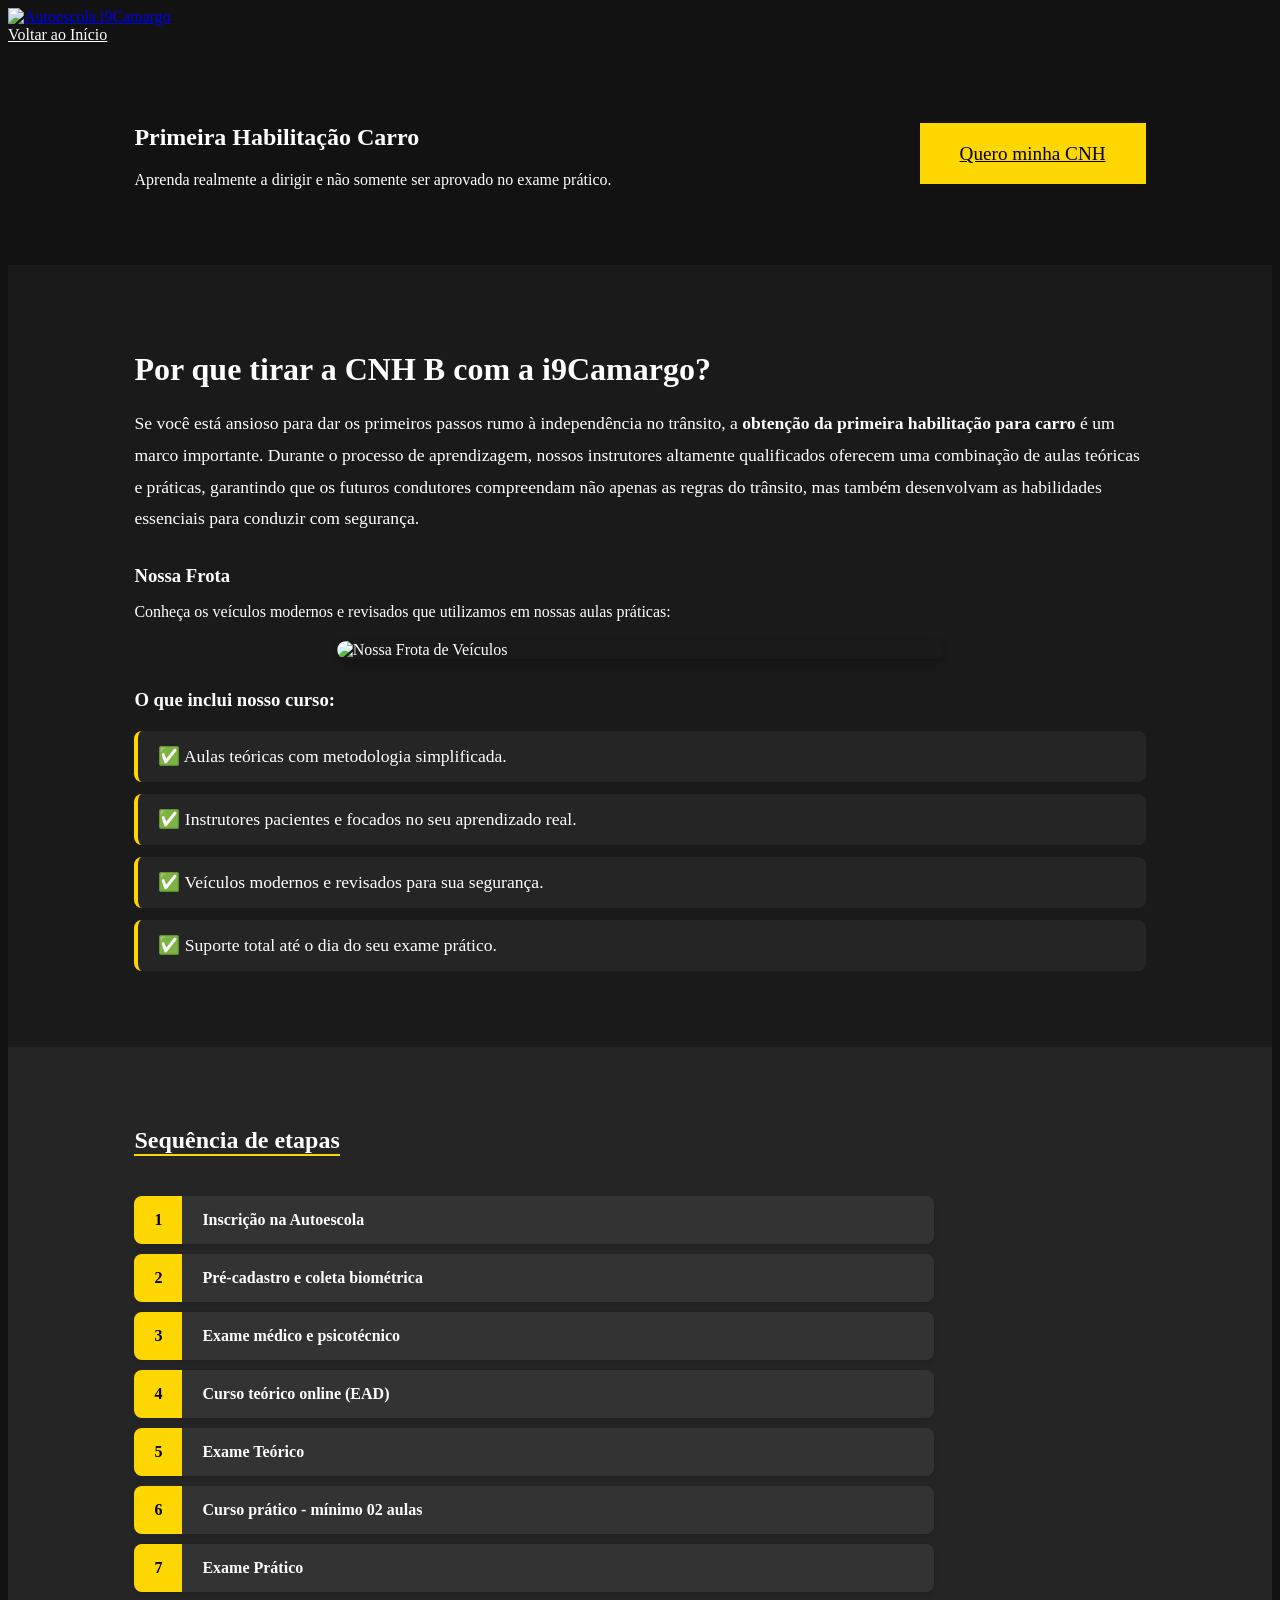
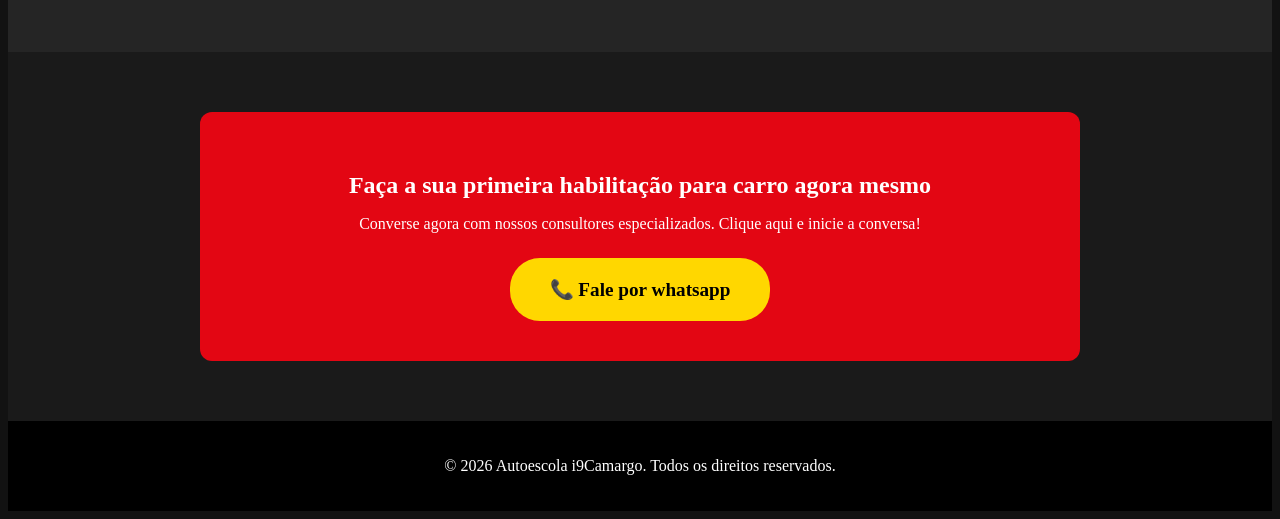
==== cnh-b.html @ 79b4303e "Add files via upload" ====
<!DOCTYPE html>
<html lang="pt-BR">
<head>
    <meta charset="UTF-8">
    <meta name="viewport" content="width=device-width, initial-scale=1.0">
    <title>Primeira CNH Carro (B) | Autoescola i9Camargo</title>
    <link rel="stylesheet" href="css/style.css">
    <style>
        /* Imagem ajustada para 60% de largura */
        .foto-frota-ajustada {
            filter: brightness(1.05) contrast(1.1) saturate(1.1);
            border-radius: 12px;
            box-shadow: 0 4px 15px rgba(0,0,0,0.3);
            width: 60%; 
            height: auto;
            display: block;
            margin: 20px auto;
        }
        /* Estilo de destaque amarelo */
        .btn-amarelo {
            background: #FFD700 !important;
            color: #000 !important;
            padding: 20px 40px !important;
            font-size: 1.2rem !important;
        }
        .etapa-num {
            background: #FFD700 !important;
            color: #000 !important;
        }
        /* Estilo da lista de benefícios */
        .lista-beneficios {
            list-style-type: none;
            padding-left: 0;
            margin-top: 20px;
        }
        .lista-beneficios li {
            background: #252525;
            margin-bottom: 12px;
            padding: 15px 20px;
            border-radius: 8px;
            display: flex;
            align-items: center;
            border-left: 4px solid #FFD700;
            font-size: 1.1rem;
        }
    </style>
</head>
<body style="background-color: #121212; color: #ffffff;">

    <header>
        <a href="index.html"><img src="assets/logo.jpg" alt="Autoescola i9Camargo" class="logo-img"></a>
        <nav><div class="menu-item"><a href="index.html" style="color: #ffffff;">Voltar ao Início</a></div></nav>
    </header>

    <section class="banner-cnh" style="padding: 60px 10%;">
        <div class="conteudo-banner" style="display: flex; align-items: center; justify-content: space-between; max-width: 1200px; margin: 0 auto;">
            <div style="text-align: left;">
                <h1>Primeira Habilitação Carro</h1>
                <p>Aprenda realmente a dirigir e não somente ser aprovado no exame prático.</p>
            </div>
            <div>
                <a href="https://wa.me/message/3VDWR5NXCJEEN1" target="_blank" class="btn-principal btn-amarelo">Quero minha CNH</a>
            </div>
        </div>
    </section>

    <section class="detalhes-curso" style="padding: 60px 10%; background: #1a1a1a; color: #ffffff;">
        <h2 style="font-size: 2rem; margin-bottom: 20px;">Por que tirar a CNH B com a i9Camargo?</h2>
        <p style="margin-bottom: 20px; font-size: 1.1rem; line-height: 1.8;">
            Se você está ansioso para dar os primeiros passos rumo à independência no trânsito, a 
            <strong>obtenção da primeira habilitação para carro</strong> é um marco importante. 
            Durante o processo de aprendizagem, nossos instrutores altamente qualificados oferecem 
            uma combinação de aulas teóricas e práticas, garantindo que os futuros condutores 
            compreendam não apenas as regras do trânsito, mas também desenvolvam as habilidades 
            essenciais para conduzir com segurança.
        </p>
        
        <h3 style="margin-top: 30px; margin-bottom: 15px;">Nossa Frota</h3>
        <p>Conheça os veículos modernos e revisados que utilizamos em nossas aulas práticas:</p>
        <img src="assets/frota.jpg" alt="Nossa Frota de Veículos" class="foto-frota-ajustada">
        
        <h3 style="margin-top: 30px; margin-bottom: 15px;">O que inclui nosso curso:</h3>
        <ul class="lista-beneficios">
            <li>✅ Aulas teóricas com metodologia simplificada.</li>
            <li>✅ Instrutores pacientes e focados no seu aprendizado real.</li>
            <li>✅ Veículos modernos e revisados para sua segurança.</li>
            <li>✅ Suporte total até o dia do seu exame prático.</li>
        </ul>
    </section>

    <section style="padding: 60px 10%; background: #252525;">
        <h2 style="margin-bottom: 20px; border-bottom: 2px solid #FFD700; display: inline-block; color: #ffffff;">Sequência de etapas</h2>
        <div style="display: flex; flex-direction: column; gap: 10px; max-width: 800px; margin-top: 20px;">
            <div style="display: flex; align-items: center; background: #333333; border-radius: 8px; overflow: hidden; box-shadow: 0 2px 4px rgba(0,0,0,0.1);">
                <div class="etapa-num" style="padding: 15px 20px; font-weight: bold;">1</div>
                <div style="padding: 15px 20px; font-weight: 600; color: #ffffff;">Inscrição na Autoescola</div>
            </div>
            <div style="display: flex; align-items: center; background: #333333; border-radius: 8px; overflow: hidden; box-shadow: 0 2px 4px rgba(0,0,0,0.1);">
                <div class="etapa-num" style="padding: 15px 20px; font-weight: bold;">2</div>
                <div style="padding: 15px 20px; font-weight: 600; color: #ffffff;">Pré-cadastro e coleta biométrica</div>
            </div>
            <div style="display: flex; align-items: center; background: #333333; border-radius: 8px; overflow: hidden; box-shadow: 0 2px 4px rgba(0,0,0,0.1);">
                <div class="etapa-num" style="padding: 15px 20px; font-weight: bold;">3</div>
                <div style="padding: 15px 20px; font-weight: 600; color: #ffffff;">Exame médico e psicotécnico</div>
            </div>
            <div style="display: flex; align-items: center; background: #333333; border-radius: 8px; overflow: hidden; box-shadow: 0 2px 4px rgba(0,0,0,0.1);">
                <div class="etapa-num" style="padding: 15px 20px; font-weight: bold;">4</div>
                <div style="padding: 15px 20px; font-weight: 600; color: #ffffff;">Curso teórico online (EAD)</div>
            </div>
            <div style="display: flex; align-items: center; background: #333333; border-radius: 8px; overflow: hidden; box-shadow: 0 2px 4px rgba(0,0,0,0.1);">
                <div class="etapa-num" style="padding: 15px 20px; font-weight: bold;">5</div>
                <div style="padding: 15px 20px; font-weight: 600; color: #ffffff;">Exame Teórico</div>
            </div>
            <div style="display: flex; align-items: center; background: #333333; border-radius: 8px; overflow: hidden; box-shadow: 0 2px 4px rgba(0,0,0,0.1);">
                <div class="etapa-num" style="padding: 15px 20px; font-weight: bold;">6</div>
                <div style="padding: 15px 20px; font-weight: 600; color: #ffffff;">Curso prático - mínimo 02 aulas</div>
            </div>
            <div style="display: flex; align-items: center; background: #333333; border-radius: 8px; overflow: hidden; box-shadow: 0 2px 4px rgba(0,0,0,0.1);">
                <div class="etapa-num" style="padding: 15px 20px; font-weight: bold;">7</div>
                <div style="padding: 15px 20px; font-weight: 600; color: #ffffff;">Exame Prático</div>
            </div>
        </div>
    </section>

    <section style="padding: 60px 10%; background: #1a1a1a; text-align: center;">
        <div style="background: #e30613; color: white; padding: 40px; border-radius: 12px; max-width: 800px; margin: 0 auto;">
            <h2 style="margin-bottom: 10px;">Faça a sua primeira habilitação para carro agora mesmo</h2>
            <p style="margin-bottom: 25px;">Converse agora com nossos consultores especializados. Clique aqui e inicie a conversa!</p>
            <a href="https://wa.me/message/3VDWR5NXCJEEN1" target="_blank" class="btn-amarelo" style="padding: 15px 30px; text-decoration: none; font-weight: bold; border-radius: 30px; display: inline-block;">
                📞 Fale por whatsapp
            </a>
        </div>
    </section>

    <footer id="contato" style="background: #000000; padding: 20px; text-align: center; color: #ffffff;">
        <div class="footer-bottom">
            <p>&copy; 2026 Autoescola i9Camargo. Todos os direitos reservados.</p>
        </div>
    </footer>

    <script src="js/script.js"></script>
</body>
</html>
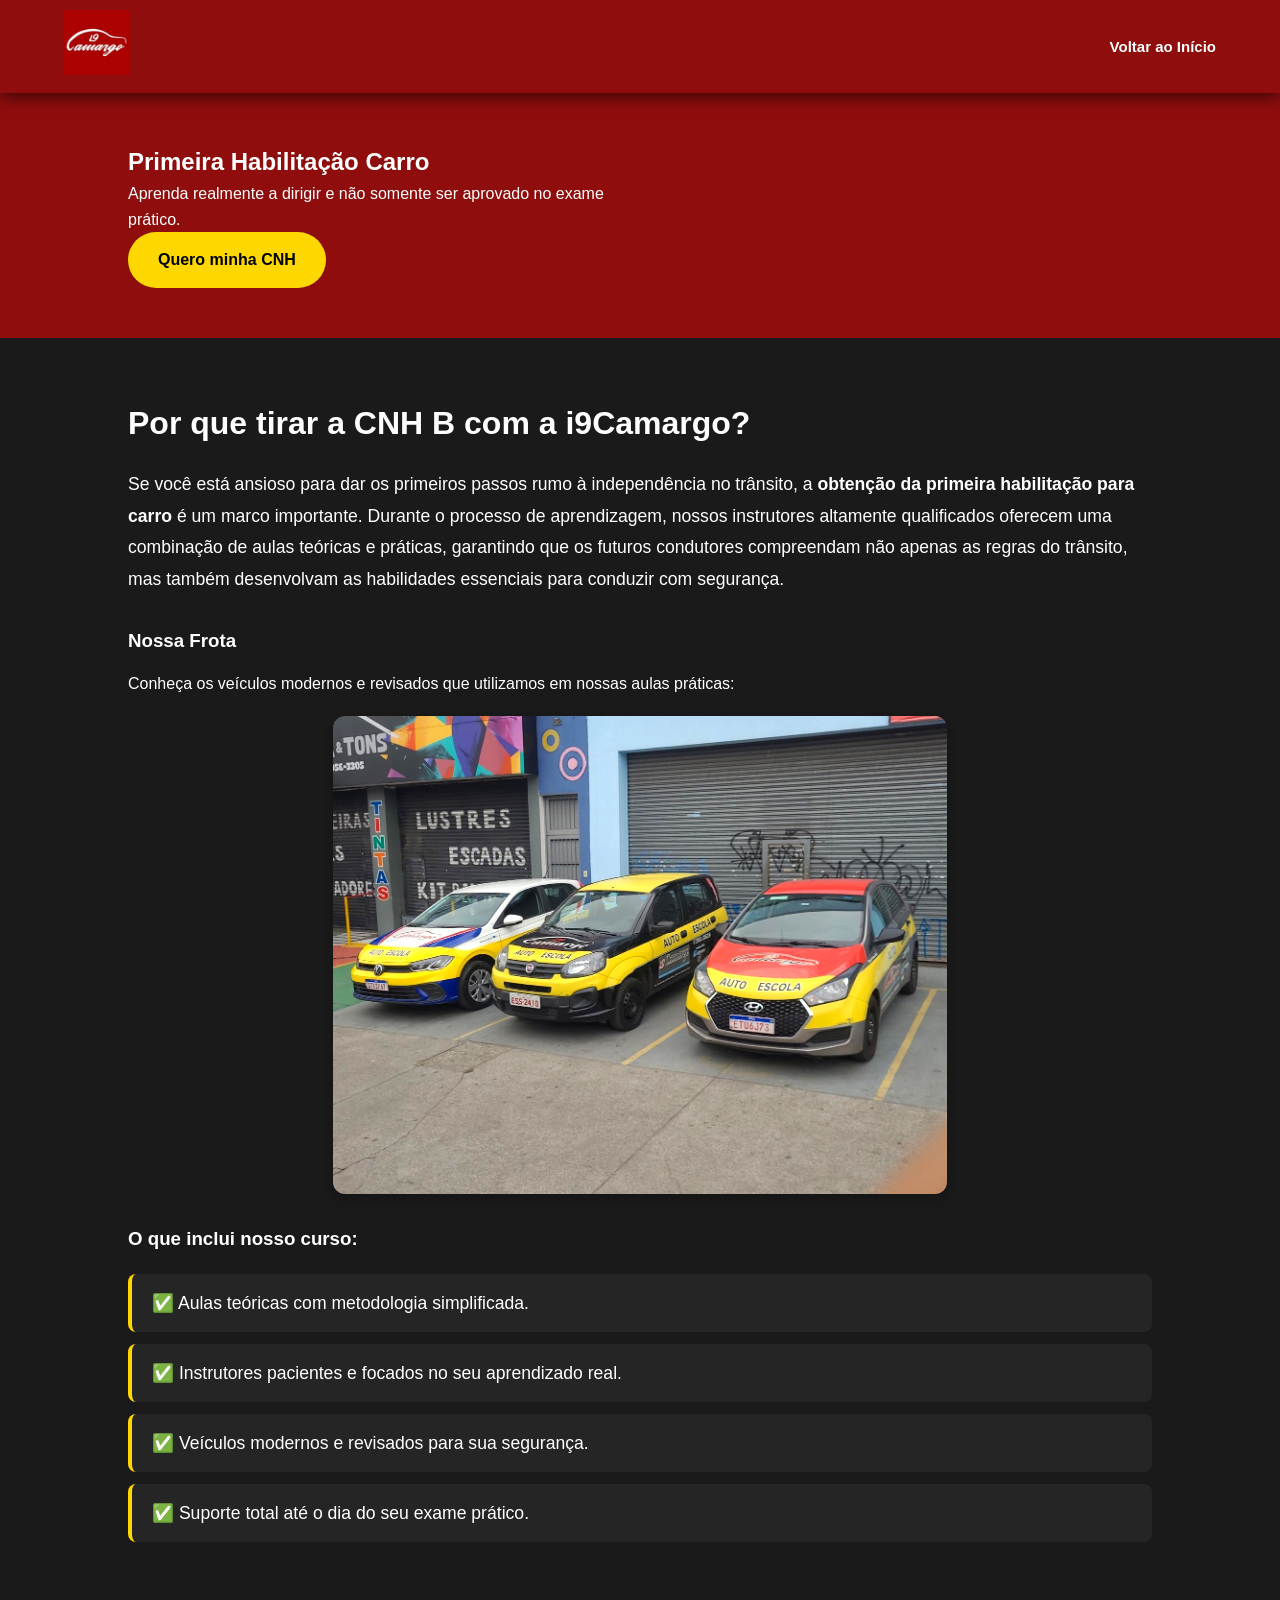
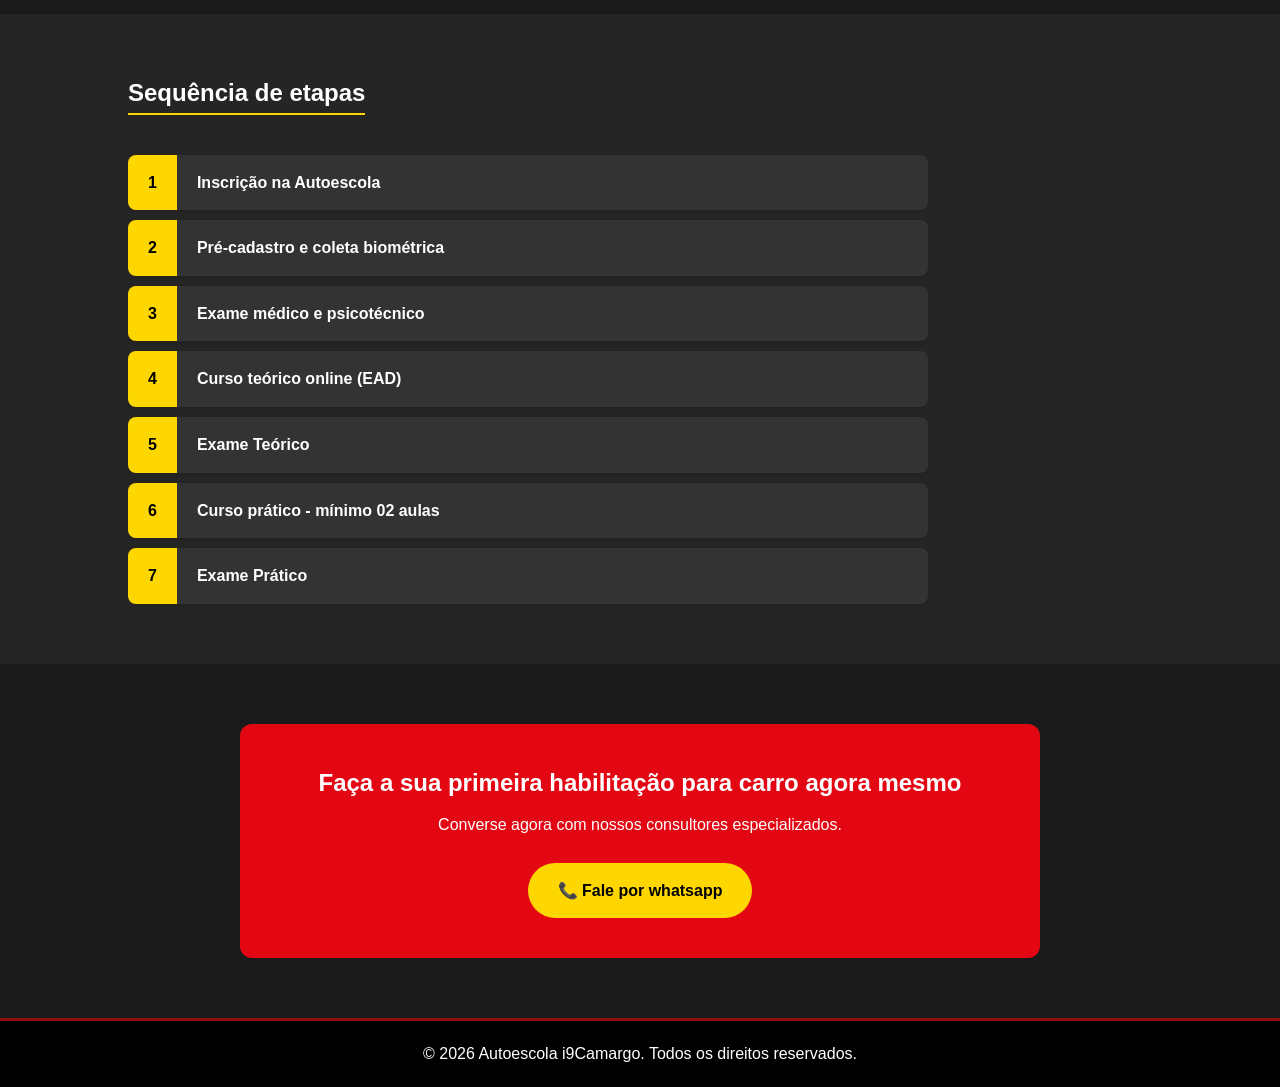
==== commit 7aa81d0d: "Refactor cnh-b.html structure and styles" ====
--- a/cnh-b.html
+++ b/cnh-b.html
@@ -6,7 +6,6 @@
     <title>Primeira CNH Carro (B) | Autoescola i9Camargo</title>
     <link rel="stylesheet" href="css/style.css">
     <style>
-        /* Imagem ajustada para 60% de largura */
         .foto-frota-ajustada {
             filter: brightness(1.05) contrast(1.1) saturate(1.1);
             border-radius: 12px;
@@ -16,33 +15,9 @@
             display: block;
             margin: 20px auto;
         }
-        /* Estilo de destaque amarelo */
-        .btn-amarelo {
-            background: #FFD700 !important;
-            color: #000 !important;
-            padding: 20px 40px !important;
-            font-size: 1.2rem !important;
-        }
-        .etapa-num {
-            background: #FFD700 !important;
-            color: #000 !important;
-        }
-        /* Estilo da lista de benefícios */
-        .lista-beneficios {
-            list-style-type: none;
-            padding-left: 0;
-            margin-top: 20px;
-        }
-        .lista-beneficios li {
-            background: #252525;
-            margin-bottom: 12px;
-            padding: 15px 20px;
-            border-radius: 8px;
-            display: flex;
-            align-items: center;
-            border-left: 4px solid #FFD700;
-            font-size: 1.1rem;
-        }
+        .etapa-num { background: #FFD700 !important; color: #000 !important; }
+        .lista-beneficios { list-style-type: none; padding-left: 0; margin-top: 20px; }
+        .lista-beneficios li { background: #252525; margin-bottom: 12px; padding: 15px 20px; border-radius: 8px; display: flex; align-items: center; border-left: 4px solid #FFD700; font-size: 1.1rem; }
     </style>
 </head>
 <body style="background-color: #121212; color: #ffffff;">
@@ -52,16 +27,14 @@
         <nav><div class="menu-item"><a href="index.html" style="color: #ffffff;">Voltar ao Início</a></div></nav>
     </header>
 
-    <section class="banner-cnh" style="padding: 60px 10%;">
-        <div class="conteudo-banner" style="display: flex; align-items: center; justify-content: space-between; max-width: 1200px; margin: 0 auto;">
-            <div style="text-align: left;">
-                <h1>Primeira Habilitação Carro</h1>
-                <p>Aprenda realmente a dirigir e não somente ser aprovado no exame prático.</p>
+    <section class="banner-cnh">
+        <div class="conteudo-banner">
+            <h1>Primeira Habilitação Carro</h1>
+            <p>Aprenda realmente a dirigir e não somente ser aprovado no exame prático.</p>
+            <a href="https://wa.me/message/3VDWR5NXCJEEN1" target="_blank" class="btn-banner">Quero minha CNH</a>
+        </div>
+        <div class="imagem-banner">
             </div>
-            <div>
-                <a href="https://wa.me/message/3VDWR5NXCJEEN1" target="_blank" class="btn-principal btn-amarelo">Quero minha CNH</a>
-            </div>
-        </div>
     </section>
 
     <section class="detalhes-curso" style="padding: 60px 10%; background: #1a1a1a; color: #ffffff;">
@@ -91,53 +64,28 @@
     <section style="padding: 60px 10%; background: #252525;">
         <h2 style="margin-bottom: 20px; border-bottom: 2px solid #FFD700; display: inline-block; color: #ffffff;">Sequência de etapas</h2>
         <div style="display: flex; flex-direction: column; gap: 10px; max-width: 800px; margin-top: 20px;">
-            <div style="display: flex; align-items: center; background: #333333; border-radius: 8px; overflow: hidden; box-shadow: 0 2px 4px rgba(0,0,0,0.1);">
-                <div class="etapa-num" style="padding: 15px 20px; font-weight: bold;">1</div>
-                <div style="padding: 15px 20px; font-weight: 600; color: #ffffff;">Inscrição na Autoescola</div>
-            </div>
-            <div style="display: flex; align-items: center; background: #333333; border-radius: 8px; overflow: hidden; box-shadow: 0 2px 4px rgba(0,0,0,0.1);">
-                <div class="etapa-num" style="padding: 15px 20px; font-weight: bold;">2</div>
-                <div style="padding: 15px 20px; font-weight: 600; color: #ffffff;">Pré-cadastro e coleta biométrica</div>
-            </div>
-            <div style="display: flex; align-items: center; background: #333333; border-radius: 8px; overflow: hidden; box-shadow: 0 2px 4px rgba(0,0,0,0.1);">
-                <div class="etapa-num" style="padding: 15px 20px; font-weight: bold;">3</div>
-                <div style="padding: 15px 20px; font-weight: 600; color: #ffffff;">Exame médico e psicotécnico</div>
-            </div>
-            <div style="display: flex; align-items: center; background: #333333; border-radius: 8px; overflow: hidden; box-shadow: 0 2px 4px rgba(0,0,0,0.1);">
-                <div class="etapa-num" style="padding: 15px 20px; font-weight: bold;">4</div>
-                <div style="padding: 15px 20px; font-weight: 600; color: #ffffff;">Curso teórico online (EAD)</div>
-            </div>
-            <div style="display: flex; align-items: center; background: #333333; border-radius: 8px; overflow: hidden; box-shadow: 0 2px 4px rgba(0,0,0,0.1);">
-                <div class="etapa-num" style="padding: 15px 20px; font-weight: bold;">5</div>
-                <div style="padding: 15px 20px; font-weight: 600; color: #ffffff;">Exame Teórico</div>
-            </div>
-            <div style="display: flex; align-items: center; background: #333333; border-radius: 8px; overflow: hidden; box-shadow: 0 2px 4px rgba(0,0,0,0.1);">
-                <div class="etapa-num" style="padding: 15px 20px; font-weight: bold;">6</div>
-                <div style="padding: 15px 20px; font-weight: 600; color: #ffffff;">Curso prático - mínimo 02 aulas</div>
-            </div>
-            <div style="display: flex; align-items: center; background: #333333; border-radius: 8px; overflow: hidden; box-shadow: 0 2px 4px rgba(0,0,0,0.1);">
-                <div class="etapa-num" style="padding: 15px 20px; font-weight: bold;">7</div>
-                <div style="padding: 15px 20px; font-weight: 600; color: #ffffff;">Exame Prático</div>
-            </div>
+            <div style="display: flex; align-items: center; background: #333333; border-radius: 8px; overflow: hidden; box-shadow: 0 2px 4px rgba(0,0,0,0.1);"><div class="etapa-num" style="padding: 15px 20px; font-weight: bold;">1</div><div style="padding: 15px 20px; font-weight: 600; color: #ffffff;">Inscrição na Autoescola</div></div>
+            <div style="display: flex; align-items: center; background: #333333; border-radius: 8px; overflow: hidden; box-shadow: 0 2px 4px rgba(0,0,0,0.1);"><div class="etapa-num" style="padding: 15px 20px; font-weight: bold;">2</div><div style="padding: 15px 20px; font-weight: 600; color: #ffffff;">Pré-cadastro e coleta biométrica</div></div>
+            <div style="display: flex; align-items: center; background: #333333; border-radius: 8px; overflow: hidden; box-shadow: 0 2px 4px rgba(0,0,0,0.1);"><div class="etapa-num" style="padding: 15px 20px; font-weight: bold;">3</div><div style="padding: 15px 20px; font-weight: 600; color: #ffffff;">Exame médico e psicotécnico</div></div>
+            <div style="display: flex; align-items: center; background: #333333; border-radius: 8px; overflow: hidden; box-shadow: 0 2px 4px rgba(0,0,0,0.1);"><div class="etapa-num" style="padding: 15px 20px; font-weight: bold;">4</div><div style="padding: 15px 20px; font-weight: 600; color: #ffffff;">Curso teórico online (EAD)</div></div>
+            <div style="display: flex; align-items: center; background: #333333; border-radius: 8px; overflow: hidden; box-shadow: 0 2px 4px rgba(0,0,0,0.1);"><div class="etapa-num" style="padding: 15px 20px; font-weight: bold;">5</div><div style="padding: 15px 20px; font-weight: 600; color: #ffffff;">Exame Teórico</div></div>
+            <div style="display: flex; align-items: center; background: #333333; border-radius: 8px; overflow: hidden; box-shadow: 0 2px 4px rgba(0,0,0,0.1);"><div class="etapa-num" style="padding: 15px 20px; font-weight: bold;">6</div><div style="padding: 15px 20px; font-weight: 600; color: #ffffff;">Curso prático - mínimo 02 aulas</div></div>
+            <div style="display: flex; align-items: center; background: #333333; border-radius: 8px; overflow: hidden; box-shadow: 0 2px 4px rgba(0,0,0,0.1);"><div class="etapa-num" style="padding: 15px 20px; font-weight: bold;">7</div><div style="padding: 15px 20px; font-weight: 600; color: #ffffff;">Exame Prático</div></div>
         </div>
     </section>
 
     <section style="padding: 60px 10%; background: #1a1a1a; text-align: center;">
         <div style="background: #e30613; color: white; padding: 40px; border-radius: 12px; max-width: 800px; margin: 0 auto;">
             <h2 style="margin-bottom: 10px;">Faça a sua primeira habilitação para carro agora mesmo</h2>
-            <p style="margin-bottom: 25px;">Converse agora com nossos consultores especializados. Clique aqui e inicie a conversa!</p>
-            <a href="https://wa.me/message/3VDWR5NXCJEEN1" target="_blank" class="btn-amarelo" style="padding: 15px 30px; text-decoration: none; font-weight: bold; border-radius: 30px; display: inline-block;">
-                📞 Fale por whatsapp
-            </a>
+            <p style="margin-bottom: 25px;">Converse agora com nossos consultores especializados.</p>
+            <a href="https://wa.me/message/3VDWR5NXCJEEN1" target="_blank" class="btn-banner">📞 Fale por whatsapp</a>
         </div>
     </section>
 
     <footer id="contato" style="background: #000000; padding: 20px; text-align: center; color: #ffffff;">
-        <div class="footer-bottom">
-            <p>&copy; 2026 Autoescola i9Camargo. Todos os direitos reservados.</p>
-        </div>
+        <p>&copy; 2026 Autoescola i9Camargo. Todos os direitos reservados.</p>
     </footer>
 
     <script src="js/script.js"></script>
 </body>
-</html>+</html>
--- a/css/style.css
+++ b/css/style.css
@@ -0,0 +1,144 @@
+* { margin: 0; padding: 0; box-sizing: border-box; font-family: 'Segoe UI', Tahoma, sans-serif; }
+:root { --cor-principal: #900d0d; --cor-escura: #121212; --cor-card: #1e1e1e; --texto-claro: #ffffff; --texto-escuro: #aaaaaa; --verde-whatsapp: #25d366; }
+html { scroll-behavior: smooth; }
+body { background-color: var(--cor-escura); color: var(--texto-escuro); line-height: 1.6; overflow-x: hidden; }
+
+/* --- Topo Comercial --- */
+.topo-comercial { 
+    display: none !important; 
+}
+
+/* --- Cabeçalho --- */
+header { background-color: var(--cor-principal); padding: 10px 5%; display: flex; justify-content: space-between; align-items: center; position: sticky; top: 0; z-index: 1000; box-shadow: 0 4px 15px rgba(0,0,0,0.6); }
+.logo-img { height: 65px; width: auto; }
+nav { display: flex; align-items: center; }
+.menu-item { position: relative; margin-left: 20px; }
+
+nav a, .dropdown-btn { color: var(--texto-claro); text-decoration: none; font-weight: 600; font-size: 15px; background: none; border: none; cursor: pointer; }
+.dropdown-content { display: none; position: absolute; background-color: var(--cor-card); min-width: 220px; box-shadow: 0px 8px 16px rgba(0,0,0,0.5); top: 100%; left: 0; z-index: 10; border-radius: 0 0 8px 8px; }
+.dropdown-content a { color: var(--texto-claro); padding: 12px 16px; display: block; border-bottom: 1px solid #2d2d2d; }
+.dropdown-content.show { display: block; }
+
+/* --- Botões Customizados --- */
+.btn-nav { background-color: white !important; color: var(--cor-principal) !important; padding: 10px 20px; border-radius: 50px !important; transition: all 0.3s ease; box-shadow: 0 2px 8px rgba(0,0,0,0.2); }
+.btn-nav:hover { background-color: #f0f0f0 !important; transform: scale(1.05); }
+.btn-principal { background-color: var(--cor-principal); color: var(--texto-claro); padding: 15px 40px; text-decoration: none; font-weight: 700; border-radius: 50px; text-transform: uppercase; transition: all 0.3s ease; box-shadow: 0 4px 15px rgba(144, 13, 13, 0.3); }
+.btn-principal:hover { background-color: #a81111; transform: translateY(-3px); box-shadow: 0 8px 20px rgba(144, 13, 13, 0.5); }
+.btn-card, .btn-plano { display: block; background: transparent; border: 2px solid var(--cor-principal); color: white; padding: 12px; text-decoration: none; border-radius: 8px; font-weight: 600; transition: all 0.3s ease; }
+.btn-card:hover, .btn-plano:hover { background: var(--cor-principal); color: white; box-shadow: 0 4px 10px rgba(0,0,0,0.3); }
+
+/* --- Hero & Diferenciais --- */
+.hero { background: linear-gradient(rgba(0,0,0,0.6), rgba(0,0,0,0.6)), url('../assets/frota.jpg') center/cover no-repeat; height: 60vh; display: flex; flex-direction: column; justify-content: center; align-items: center; text-align: center; color: var(--texto-claro); padding: 0 20px; }
+.diferenciais { padding: 40px 5%; background: #0b0b0b; display: grid; grid-template-columns: repeat(auto-fit, minmax(220px, 1fr)); gap: 20px; }
+.dif-item { background: #1e1e1e; padding: 25px; border-radius: 8px; text-align: center; border-top: 4px solid var(--cor-principal); transition: 0.3s; }
+.dif-item:hover { transform: translateY(-5px); }
+
+/* --- Seções --- */
+.servicos, .secao-planos, .depoimentos { padding: 60px 5%; text-align: center; }
+.grid-servicos, .container-planos { display: grid; grid-template-columns: repeat(auto-fit, minmax(280px, 1fr)); gap: 30px; margin-top: 30px; }
+.card, .card-plano { background: var(--cor-card); padding: 30px; border-radius: 8px; }
+
+/* Estilo do Botão Google */
+.google-review-action { margin: 40px auto; padding: 30px; background: #1e1e1e; border-radius: 12px; max-width: 500px; border: 1px solid #333; box-shadow: 0 10px 30px rgba(0,0,0,0.5); }
+.btn-google { display: inline-flex; align-items: center; justify-content: center; background: #ffffff; color: #333 !important; padding: 12px 25px; text-decoration: none; font-weight: 700; border-radius: 50px; transition: all 0.3s ease; }
+.btn-google:hover { background: #f8f8f8; transform: translateY(-3px); }
+
+/* --- Rodapé --- */
+footer { background: #0a0a0a; padding: 40px 5%; border-top: 3px solid var(--cor-principal); text-align: center; }
+.botoes-flutuantes { position: fixed; bottom: 20px; right: 20px; display: flex; flex-direction: column; gap: 10px; z-index: 9999; }
+.btn-float { padding: 12px 20px; border-radius: 50px; text-decoration: none; color: white; font-weight: bold; font-size: 14px; box-shadow: 0 4px 10px rgba(0,0,0,0.3); transition: transform 0.3s ease; }
+.btn-float:hover { transform: scale(1.1); }
+.whatsapp { background-color: #25d366; }
+.instagram { background-color: #e1306c; }
+
+@media (max-width: 768px) {
+    header { flex-direction: column; gap: 15px; }
+    nav { flex-wrap: wrap; justify-content: center; gap: 15px; }
+}
+
+/* --- ESTILO NOTURNO: Página Quem Somos --- */
+.header-sobre-custom { 
+    padding: 80px 10%; 
+    background: #0a0a0a; 
+    text-align: center; 
+    color: var(--texto-claro); 
+}
+.header-sobre-custom h1 { 
+    font-size: 2.5rem; 
+    color: var(--cor-principal); 
+    margin-bottom: 20px; 
+}
+.depoimentos-container { 
+    padding: 60px 10%; 
+    background-color: #121212; 
+}
+.depoimentos-container h2 {
+    color: var(--texto-claro);
+    margin-bottom: 10px;
+}
+.depoimentos-container p {
+    color: var(--texto-escuro);
+    margin-bottom: 30px;
+}
+.depoimentos-grid { display: grid; grid-template-columns: repeat(auto-fit, minmax(280px, 1fr)); gap: 30px; margin-top: 30px; }
+.card-depoimento { 
+    background: var(--cor-card); 
+    padding: 30px; 
+    border-radius: 8px; 
+    border-bottom: 4px solid var(--cor-principal); 
+    text-align: left; 
+    transition: 0.3s;
+}
+.card-depoimento:hover { transform: translateY(-5px); }
+.card-depoimento h3 { color: #ffffff; margin-bottom: 10px; }
+
+/* --- Estilo do Banner da CNH B --- */
+.banner-cnh {
+    display: flex;
+    align-items: center;
+    background-color: var(--cor-principal);
+    color: white;
+    padding: 50px 10%;
+}
+.conteudo-banner { flex: 1; padding-right: 20px; }
+.imagem-banner { flex: 1; text-align: right; }
+.imagem-banner img { max-width: 100%; border-radius: 10px; }
+
+/* --- Estilos específicos para a página de CNH PCD --- */
+.pcd-container { padding: 60px 10%; background-color: #121212; color: #ffffff; }
+.pcd-header { margin-bottom: 40px; border-bottom: 2px solid #FFD700; padding-bottom: 20px; }
+.pcd-section { background: #1a1a1a; padding: 40px; border-radius: 12px; margin: 20px 0; }
+.pcd-list { list-style-type: none; padding: 0; }
+.pcd-list li { margin-bottom: 15px; padding-left: 30px; position: relative; }
+.pcd-list li::before { content: "✅"; position: absolute; left: 0; }
+.btn-pcd { background: #FFD700 !important; color: #000 !important; padding: 15px 30px !important; text-decoration: none; font-weight: bold; border-radius: 30px; display: inline-block; transition: transform 0.2s; }
+.btn-pcd:hover { transform: scale(1.05); }
+
+/* Estilo do Banner PCD */
+.banner-cnh-pcd {
+    background-color: #900d0d;
+    display: flex;
+    justify-content: space-between;
+    align-items: center;
+    padding: 40px 10%;
+    color: white;
+    margin: 40px 0;
+}
+.conteudo-banner h2 { font-size: 2rem; margin-bottom: 10px; }
+.btn-banner {
+    background-color: #FFD700;
+    color: #000;
+    padding: 15px 30px;
+    text-decoration: none;
+    font-weight: bold;
+    border-radius: 50px;
+    display: inline-block;
+    transition: 0.3s;
+}
+.btn-banner:hover {
+    background-color: #e6c200;
+    transform: scale(1.05);
+}
+@media (max-width: 768px) {
+    .banner-cnh-pcd { flex-direction: column; text-align: center; gap: 20px; }
+}
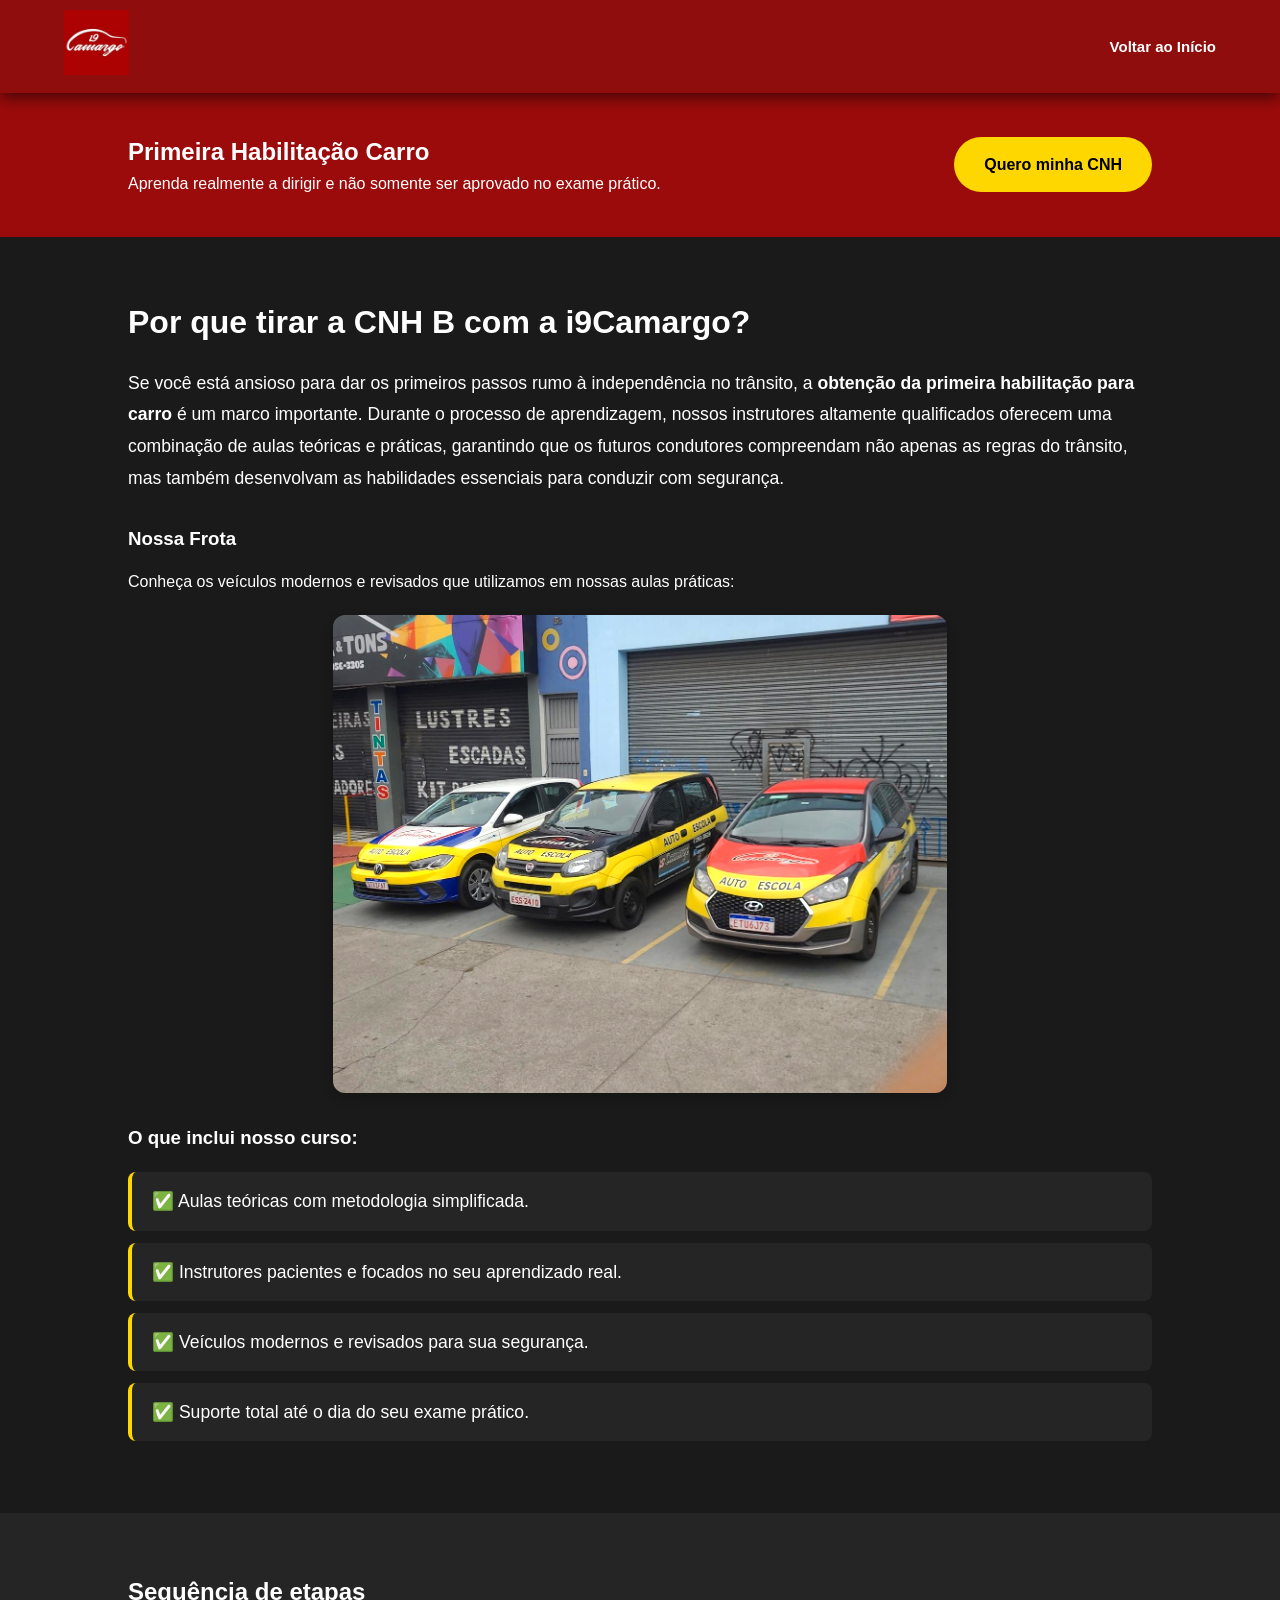
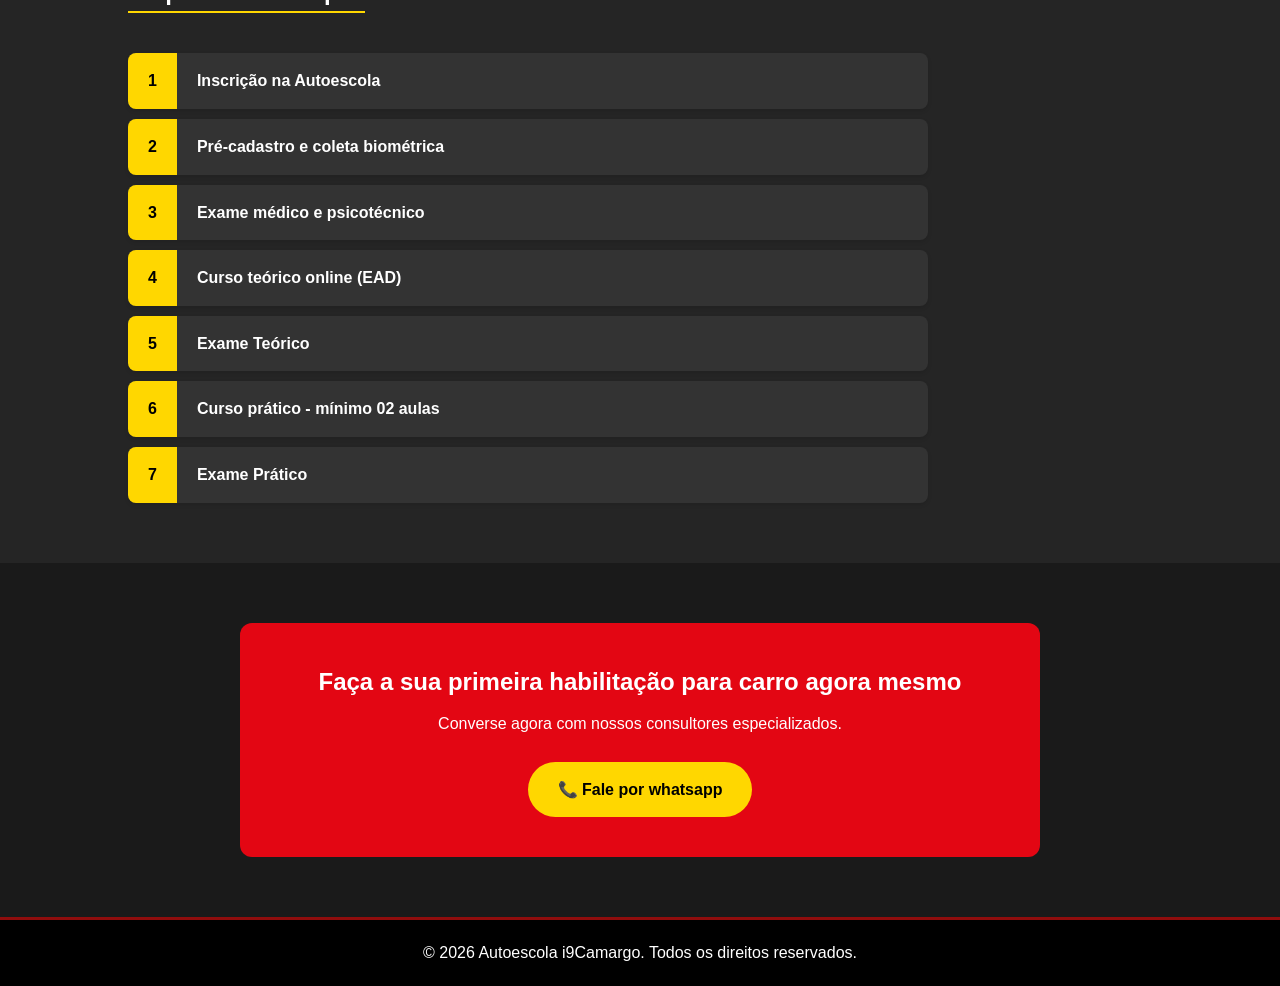
==== commit 1f80a0bd: "Update banner layout and add WhatsApp button Adjusted the banner layout and added a button for quick" ====
--- a/cnh-b.html
+++ b/cnh-b.html
@@ -27,14 +27,15 @@
         <nav><div class="menu-item"><a href="index.html" style="color: #ffffff;">Voltar ao Início</a></div></nav>
     </header>
 
-    <section class="banner-cnh">
+    <!-- Banner ajustado com justify-content: space-between para colocar o botão na direita[cite: 1] -->
+    <section class="banner-cnh" style="display: flex; align-items: center; justify-content: space-between; padding: 40px 10%; background: #9b0b0b;">
         <div class="conteudo-banner">
             <h1>Primeira Habilitação Carro</h1>
             <p>Aprenda realmente a dirigir e não somente ser aprovado no exame prático.</p>
+        </div>
+        <div class="botao-banner">
             <a href="https://wa.me/message/3VDWR5NXCJEEN1" target="_blank" class="btn-banner">Quero minha CNH</a>
         </div>
-        <div class="imagem-banner">
-            </div>
     </section>
 
     <section class="detalhes-curso" style="padding: 60px 10%; background: #1a1a1a; color: #ffffff;">
--- a/css/style.css
+++ b/css/style.css
@@ -139,6 +139,8 @@
     background-color: #e6c200;
     transform: scale(1.05);
 }
+
 @media (max-width: 768px) {
-    .banner-cnh-pcd { flex-direction: column; text-align: center; gap: 20px; }
+    .banner-cnh-pcd, .banner-cnh { flex-direction: column; text-align: center; gap: 20px; }
+    .btn-banner { display: block !important; width: 100% !important; max-width: 300px; margin: 20px auto 0 auto; }
 }
